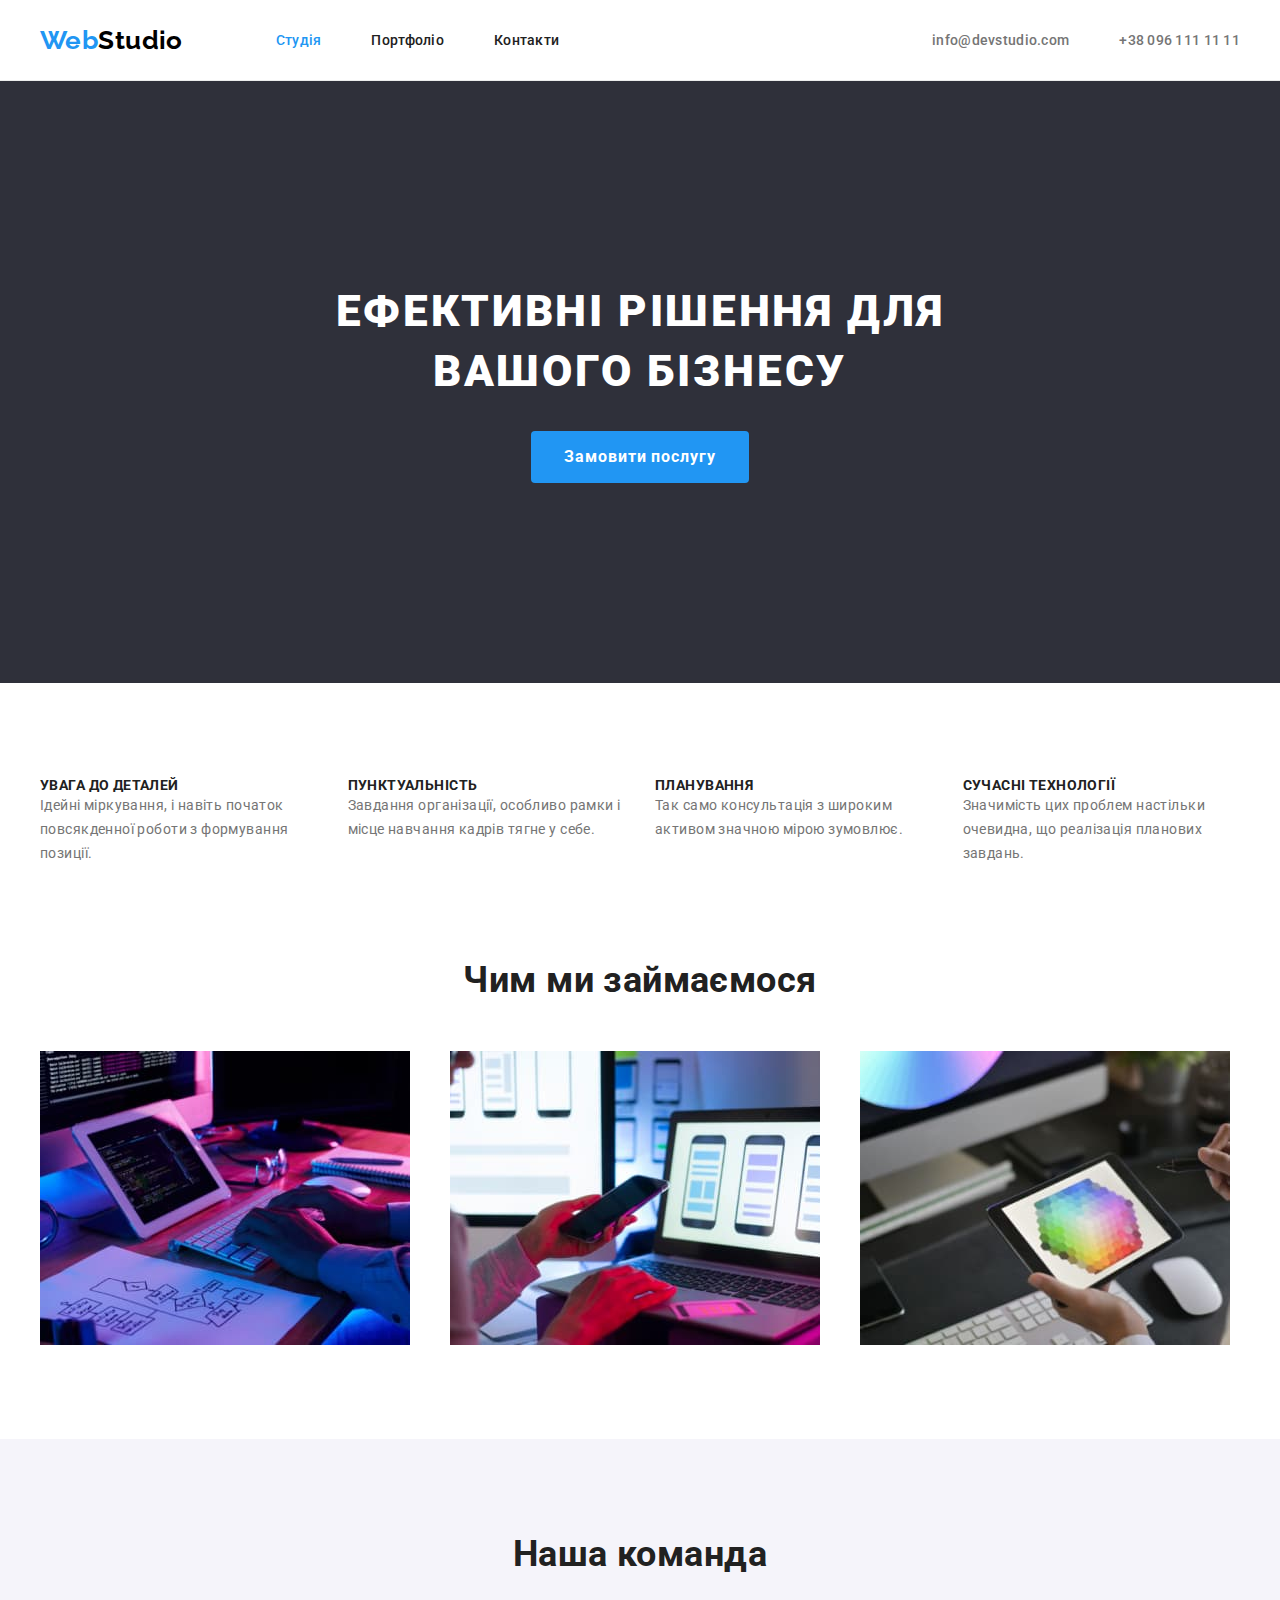
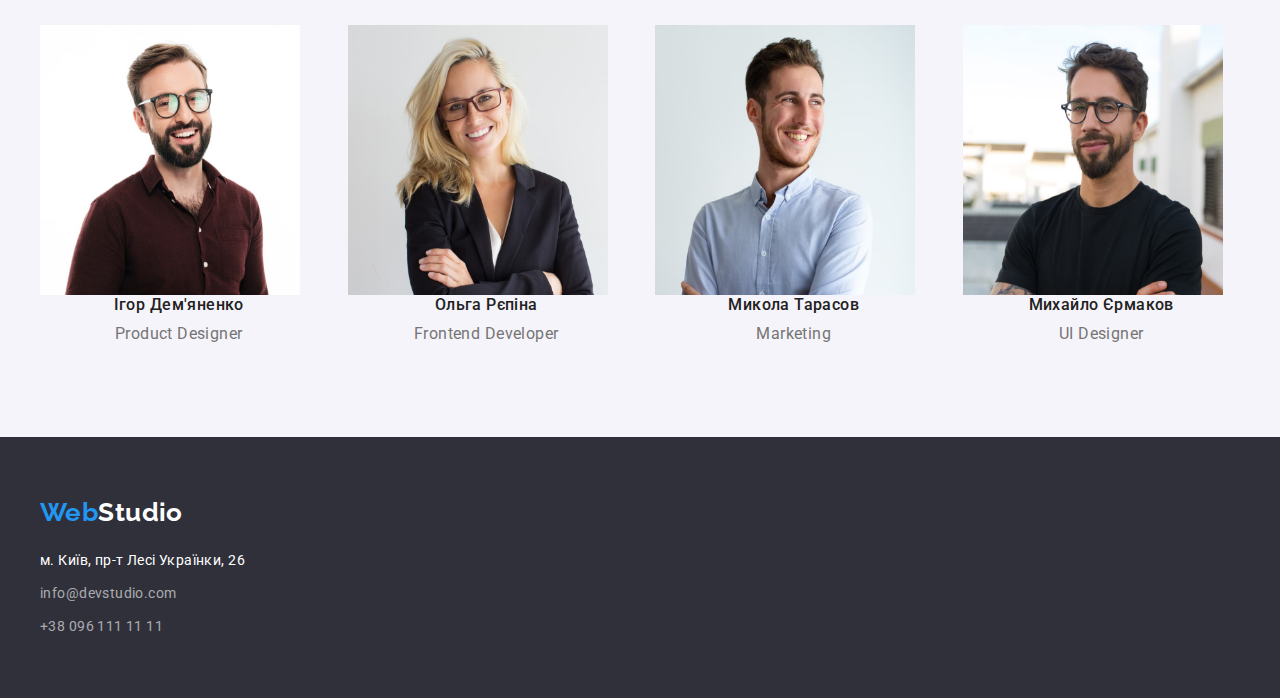
==== index.html @ f8ea402b "homework3" ====
<!DOCTYPE html>
<html lang="uk">
  <head>
    <meta charset="UTF-8" />
    <meta http-equiv="X-UA-Compatible" content="IE=edge" />
    <meta name="viewport" content="width=device-width, initial-scale=1.0" />
    <title>WebStudio</title>
    <link rel="preconnect" href="https://fonts.googleapis.com" />
    <link rel="preconnect" href="https://fonts.gstatic.com" crossorigin />
    <link
      href="https://fonts.googleapis.com/css2?family=Raleway:wght@700&family=Roboto:wght@400;500;700;900&display=swap"
      rel="stylesheet"
    />
    <link
      rel="stylesheet"
      href="https://cdnjs.cloudflare.com/ajax/libs/modern-normalize/1.1.0/modern-normalize.min.css"
    />
    <link rel="stylesheet" href="./css/style.css" />
  </head>
  <body>
    <header class="header">
      <div class="container">
        <!-- Навігація -->
        <nav class="header-nav">
          <a href="#" class="logo"><span class="blue">Web</span>Studio</a>
          <ul class="header-nav list">
            <li class="item"><a href="#" class="link current">Студія</a></li>
            <li class="item">
              <a href="./portfolio.html" class="link">Портфоліо</a>
            </li>
            <li class="item"><a href="#" class="link">Контакти</a></li>
          </ul>
        </nav>

        <ul class="header-link list">
          <!-- Посилання на адресу електронної пошти  -->
          <li class="item">
            <a
              class="link"
              href="mailto:info@devstudio.com"
              target="_blank"
              rel="noopener noreferrer nofollow"
              >info@devstudio.com</a
            >
          </li>
          <!-- Посилання на телефонний номер -->
          <li class="item">
            <a class="link" href="tel:+380961111111">+38 096 111 11 11</a>
          </li>
        </ul>
      </div>
    </header>

    <main>
      <!-- Hero or banner -->
      <section class="hero">
        <h1 class="hero-title">Ефективні рішення для вашого бізнесу</h1>
        <button class="button-studio" type="button">Замовити послугу</button>
      </section>

      <section class="section">
        <div class="container">
          <h2 class="section-title visualy-hidden">Особливості</h2>
          <ul class="feature-list list">
            <li class="item">
              <h3 class="title">УВАГА ДО ДЕТАЛЕЙ</h3>
              <p class="text">
                Ідейні міркування, і навіть початок повсякденної роботи з
                формування позиції.
              </p>
            </li>
            <li class="item">
              <h3 class="title">ПУНКТУАЛЬНІСТЬ</h3>
              <p class="text">
                Завдання організації, особливо рамки і місце навчання кадрів
                тягне у себе.
              </p>
            </li>
            <li class="item">
              <h3 class="title">ПЛАНУВАННЯ</h3>
              <p class="text">
                Так само консультація з широким активом значною мірою зумовлює.
              </p>
            </li>
            <li class="item">
              <h3 class="title">СУЧАСНІ ТЕХНОЛОГІЇ</h3>
              <p class="text">
                Значимість цих проблем настільки очевидна, що реалізація
                планових завдань.
              </p>
            </li>
          </ul>
        </div>
      </section>

      <section class="section">
        <div class="container">
          <h2 class="section-title">Чим ми займаємося</h2>
          <ul class="action-list list">
            <li class="item">
              <img
                src="./images/picture1.jpg"
                alt="Backend"
                width="370"
                height="294"
              />
            </li>
            <li class="item">
              <img
                src="./images/picture2.jpg"
                alt="Frontend"
                width="370"
                height="294"
              />
            </li>
            <li class="item">
              <img
                src="./images/picture3.jpg"
                alt="Design"
                width="370"
                height="294"
              />
            </li>
          </ul>
        </div>
      </section>

      <section class="section team">
        <div class="container">
          <h2 class="section-title">Наша команда</h2>
          <ul class="team-list list">
            <li class="item">
              <img
                src="./images/igor.jpg"
                alt="Ігор Дем'яненко Product Designer"
                width="260"
                height="270"
              />
              <div>
                <h3 class="title">Ігор Дем'яненко</h3>
                <p class="text">Product Designer</p>
              </div>
            </li>
            <li class="item">
              <img
                src="./images/olga.jpg"
                alt="Ольга Рєпіна Frontend Developer"
                width="260"
                height="270"
              />
              <div>
                <h3 class="title">Ольга Рєпіна</h3>
                <p class="text">Frontend Developer</p>
              </div>
            </li>
            <li class="item">
              <img
                src="./images/mykola.jpg"
                alt="Микола Тарасов Marketing"
                width="260"
                height="270"
              />
              <div>
                <h3 class="title">Микола Тарасов</h3>
                <p class="text">Marketing</p>
              </div>
            </li>
            <li class="item">
              <img
                src="./images/mihajlo.jpg"
                alt="Михайло Єрмаков UI Designer"
                width="260"
                height="270"
              />
              <div>
                <h3 class="title">Михайло Єрмаков</h3>
                <p class="text">UI Designer</p>
              </div>
            </li>
          </ul>
        </div>
      </section>
    </main>

    <footer class="footer">
      <div class="container">
        <a href="#" class="logo">
          <span class="blue">Web</span><span class="white">Studio</span>
        </a>
        <address>
          <ul class="address list">
            <li class="item">
              <a
                class="map"
                href="https://goo.gl/maps/ApwKt9ZjbTq67Ydh6"
                target="_blank"
                rel="noopener noreferrer nofollow"
              >
                м. Київ, пр-т Лесі Українки, 26
              </a>
            </li>
            <li class="item">
              <a
                class="link"
                href="mailto:info@devstudio.com"
                target="_blank"
                rel="noopener noreferrer nofollow"
                >info@devstudio.com</a
              >
            </li>
            <li class="item">
              <a class="link" href="tel:+380961111111">+38 096 111 11 11</a>
            </li>
          </ul>
        </address>
      </div>
    </footer>
  </body>
</html>
---- css/style.css ----
/* General styles */
:root {
    --title-color: #212121;
    --text-color: #757575;
    --logo-color: #000000;
    --second-font: 'Raleway', sans-serif;
    --accent-color: #2196F3;
    --white-color: #FFFFFF;
    --bcg-grey-color: #2F303A;
    --bcg-team: #F5F4FA;
    --border-head: #ECECEC;
    --border-cards: #EEEEEE;
    --address-link: rgba(255, 255, 255, 0.6);
}
 body {
    background-color: var(--white-color);
    color: var(--text-color);
    font-family: 'Roboto', sans-serif;
    font-size: 14px;
    letter-spacing: 0.03em;
} 

a {
    text-decoration: none;
}

h1,
h2,
h3,
p {
    margin: 0;
    padding: 0;
}

img {
    display: block;
}

.container {
    margin-left: auto;
    margin-right:auto;
    width: 1230px;
    padding-left: 15px;
    padding-right: 15px;
    /* outline: 2px solid tomato; */
}

.list {
    padding: 0;
    margin: 0;
    list-style: none;
}

.header-tel {
    text-decoration: underline;
}

/* Logo */
.logo {
    display: block;

    color: var(--logo-color);
    font-family: var(--second-font);
    font-weight: 700;
    font-size: 26px;
    line-height: calc(31/26);
}

.logo .blue {
    color: var(--accent-color);
}

.logo .white {
    color: var(--white-color);
}

/* header */
.header {
    border-bottom: 1px solid var(--border-head);
}
.header .container,
.header-nav {
    display: flex;
    margin-bottom: 0;
    align-items: center;
}

.header .logo {
    margin-right: 93px;
}

.header-nav .item:not(last-child),
.header-link .item:not(last-child) {
    margin-right: 50px;
}

.header-nav .link {
    display: block;
    padding-top: 32px;
    padding-bottom: 32px;

    color: var(--title-color);
    font-family: inherit;
    font-weight: 500;
    line-height: calc(16/14);
    letter-spacing: 0.02em;
}

/* header-link  */
.header-link {
    display: flex;
    margin-left: auto;
    margin-right: 0;
}
.header-link .link{
    color: var(--text-color);
    font-family: inherit;
    font-weight: 500;
    line-height: calc(16/14);
    letter-spacing: 0.02em;
    margin-right: 0px;
}

.header-link .item:last-child {
    margin-right: 0;
}

.header-nav .link:hover,
.header-nav .link:focus,
.header-link .link:hover,
.header-link .link:focus,
.header-nav .link.current,
.address .link:hover,
.address .link:focus,
.address .map:hover,
.address .map:focus {
    color: var(--accent-color);
} 

/* Hero */
.hero {
    padding-top: 200px;
    padding-bottom: 200px;
    margin-bottom: 0;
    background-color: var(--bcg-grey-color);
}
.hero-title {
    display: flex;
    margin-left: auto;
    margin-right: auto;
    margin-top: 0;
    margin-bottom: 0;
    margin-bottom: 30px;
    width: 696px;
    align-items: center;
    text-align: center;
    
    color: var(--white-color);
    font-weight: 900;
    font-size: 44px;
    line-height: calc(60/44);
    letter-spacing: 0.06em;
    text-transform: uppercase;
}

/* Section */
.section {
    margin-top: 0;
    margin-bottom: 0;
    padding-bottom: 94px;
}

.section-title {
    margin-top: 0;
    margin-bottom: 50px;
    color: var(--title-color);
    font-weight: 700;
    font-size: 36px;
    line-height: calc(42/36);
    text-align: center;
}

.visualy-hidden {
    position: absolute;
    width: 1px;
    height: 1px;
    margin: -1px;
    border: 0;
    padding: 0;

    white-space: nowrap;
    clip-path: inset(100%);
    clip: rect(0 0 0 0);
    overflow: hidden;
}

/* Features & Team titles*/
.feature-list {
    display: flex;
    padding-top: 94px;
    /* padding-bottom: 94px; */
    gap: 30px;
    align-items: flex-start;
}

.feature-list .item{
    flex-basis: calc((100% - 30px * 3) / 4);
}

.feature-list .item:last-child {
    margin-right: 0;
}

.feature-list .title {
    /* margin-top: 0;
    margin-bottom: 10px; */
    font-weight: 700;
    font-size: 14px;
    line-height: calc(16/14);
    text-transform: uppercase;
    color: var(--title-color);
}

.feature-list .text {
    line-height: calc(24/14);
}
/* Activities */
.action-list {
    display: flex;
    gap: 30px;
    text-align: center;
}

.action-list .item {
    flex-basis: calc((100% - 30px * 2) / 3);
}

.action-list .item:last-child {
    margin-right: 0;
}

/* Team */
.section.team {
    margin-top: 0;
    margin-bottom: 0;
    padding-top: 94px;
    padding-bottom: 94px;
    background-color: var(--bcg-team);
}

.team-list {
    display: flex;
    gap: 30px;
    text-align: center;
}

.team-list .item {
    flex-basis: calc((100% - 30px * 3) / 4);
}

.team-list .title {
    margin-top: 0;
    margin-bottom: 10px;
    font-weight: 500;
    font-size: 16px;
    line-height: calc(19/16);
    text-align: center;
    color: var(--title-color);
}

.team-list .text {
    font-size: 16px;
    line-height: calc(19/16);
    text-align: center;
}

.team-list .item:last-child {
    margin-right: 0;
}

/* Footer */
footer {
    background: var(--bcg-grey-color);
}

.footer .container{
    display: block;
    margin-top: 0;
    margin-bottom: 0;
    padding-top: 0;
    padding-bottom: 0;
    padding-top:  60px;
    padding-bottom: 60px;
    /* margin-left: 93px; */
    align-items: center;
}

.footer .logo {
    margin-bottom: 20px;
}

.address .item {
    margin-bottom: 9px;
}

.address .item:last-child {
    margin-bottom: 0;
}

.address .map {
    font-family: inherit;
    font-style: normal;
    line-height: calc(24/14);
    color: var(--white-color);
}

.address .link {
    font-family: inherit;
    font-style: normal;
    line-height: calc(24/14);
    color: var(--address-link);
}


/* Buttons */
.button-studio {
    display: flex; 
    margin-top: 30px;
    margin-left: auto;
    margin-right: auto;
    align-items: center;
    text-align: center;
    border-radius: 4px;
    padding: 10px 32px;

    color: var(--white-color);
    background-color: var(--accent-color);
    border-color: var(--accent-color);
    font-family: inherit; 
    font-weight: 700;
    font-size: 16px;
    line-height: calc(30/16);
    
    letter-spacing: 0.06em;
    cursor: pointer;
    border: 1px solid transparent;
}

/* Styles for Portfolio */
.button-list {
    display: flex;
    text-align: center;
    margin-top: 0;
    margin-bottom: 0;
    margin-left: auto;
    margin-right: auto;
    padding-right: 0;
    gap: 8px;
    width: 575px;
    align-items: center;
}

.button-list .btn:last-child {
    text-align: center; 
    margin-right: 0;
}

.button-list .filter {
    display: inline-block; 
    border-radius: 4px;
    padding: 6px 22px;

    color: var(--title-color);
    background-color: var(--bcg-team);
    border-color: var(--bcg-team);
    font-family: inherit; 
    font-weight: 500;
    font-size: 16px;
    line-height: calc(26/16);
    text-align: center;
    cursor: pointer;
    border: 1px solid transparent;
}

.button-list .filter:hover,
.button-list .filter:focus {
    color: var(--white-color);
    background-color: var(--accent-color);
    border-color: var(--accent-color);
}

.section.card {
    margin-top: 0;
    margin-bottom: 0;
    margin-left: auto;
    margin-right: auto;
    padding-left: 0;
    padding-right: 0;
    padding-top: 94px;
    padding-bottom: 94px;
    text-align: center;
}

.card-list {
    display: flex;
    padding: 0;
    padding-top: 34px;
    gap: 30px;
    flex-wrap: wrap;
    align-items: center;
}

.card-list .item {
    padding-left: 0;
    padding-right: 0;
    margin-left: 0;
    width: calc((100% - 60px) / 3 );
    border-bottom: 1px solid var(--border-cards);
}

.card-list .item:nth-child(3n) {
    margin-right: 0;
}

.card-list .item:nth-last-child(-n + 3) {
    margin-bottom: 0;
}

.card-list .title {
    font-weight: 700;
    font-size: 18px;
    line-height: calc(36/18);
    letter-spacing: 0.06em;
    color: var(--title-color);
}

.card-list .text {
    color: var(--text-color);
    font-size: 16px;
    line-height: calc(30/16);
    
}
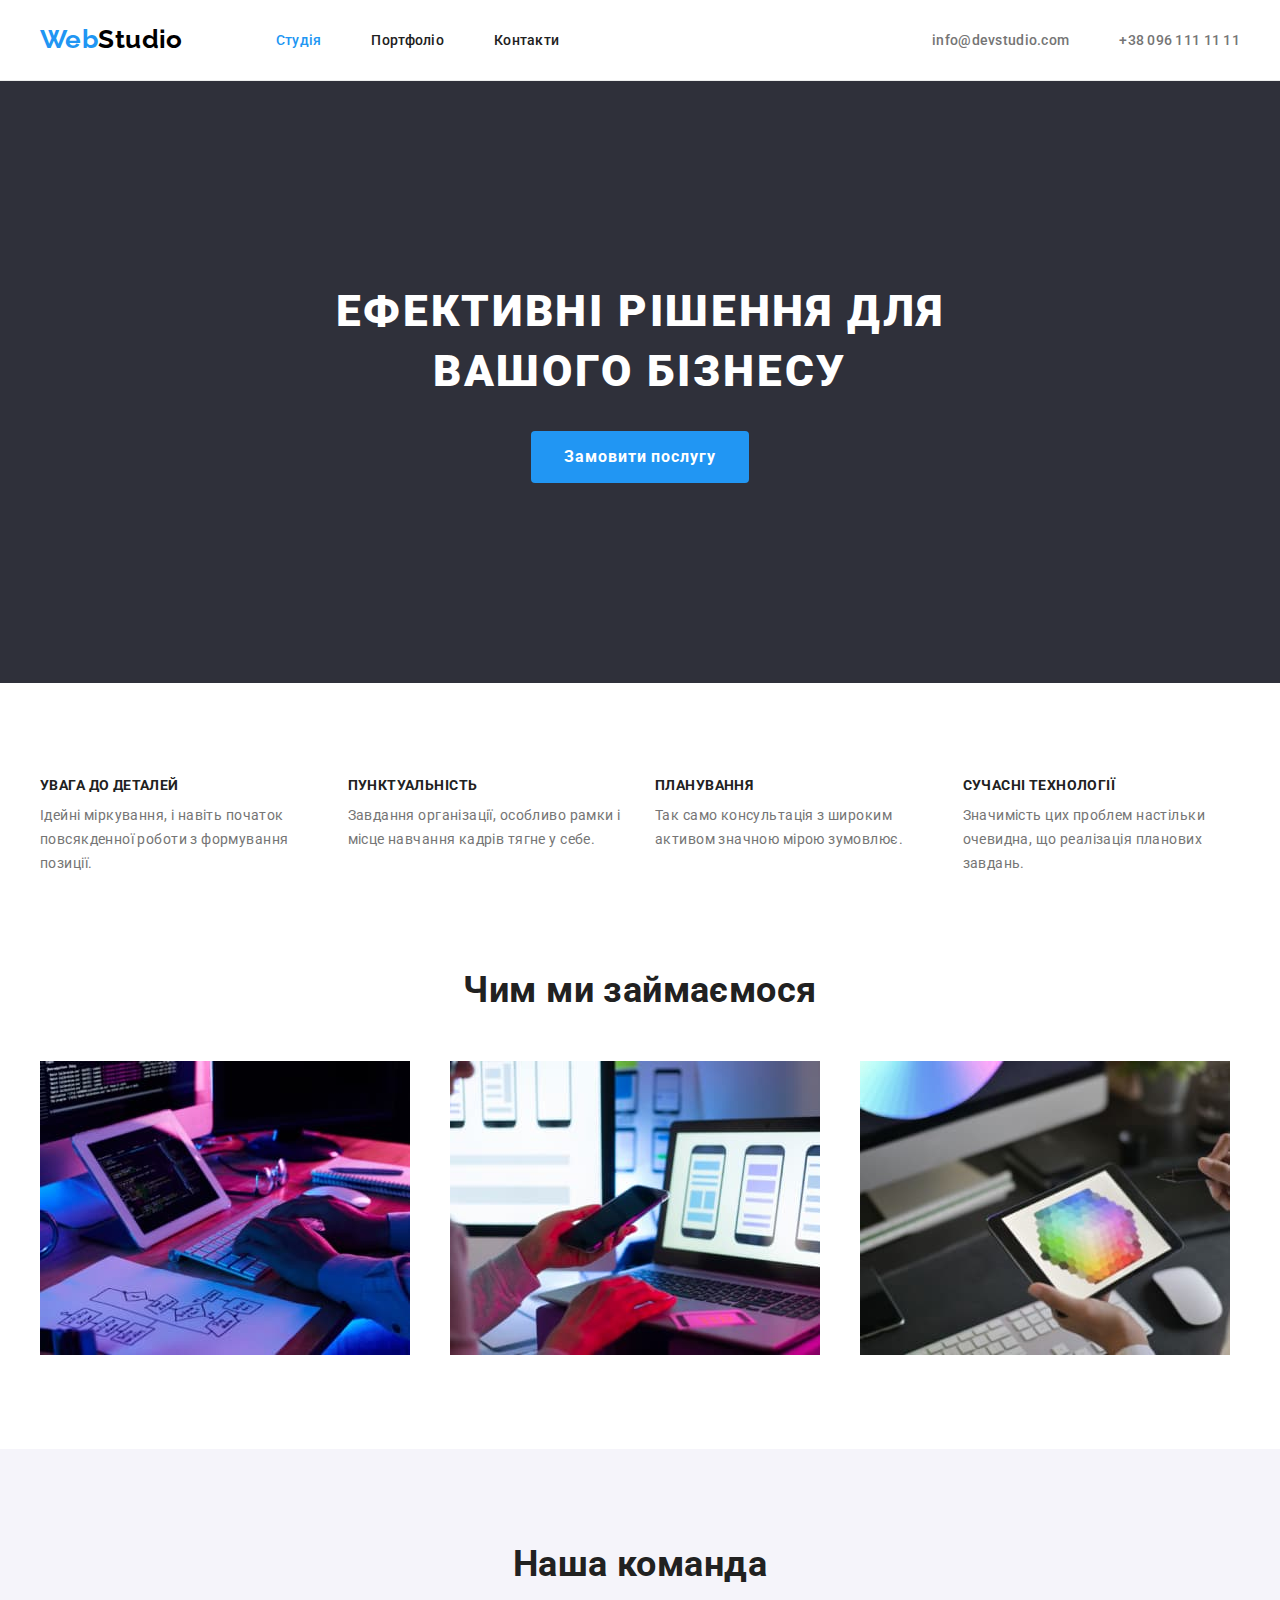
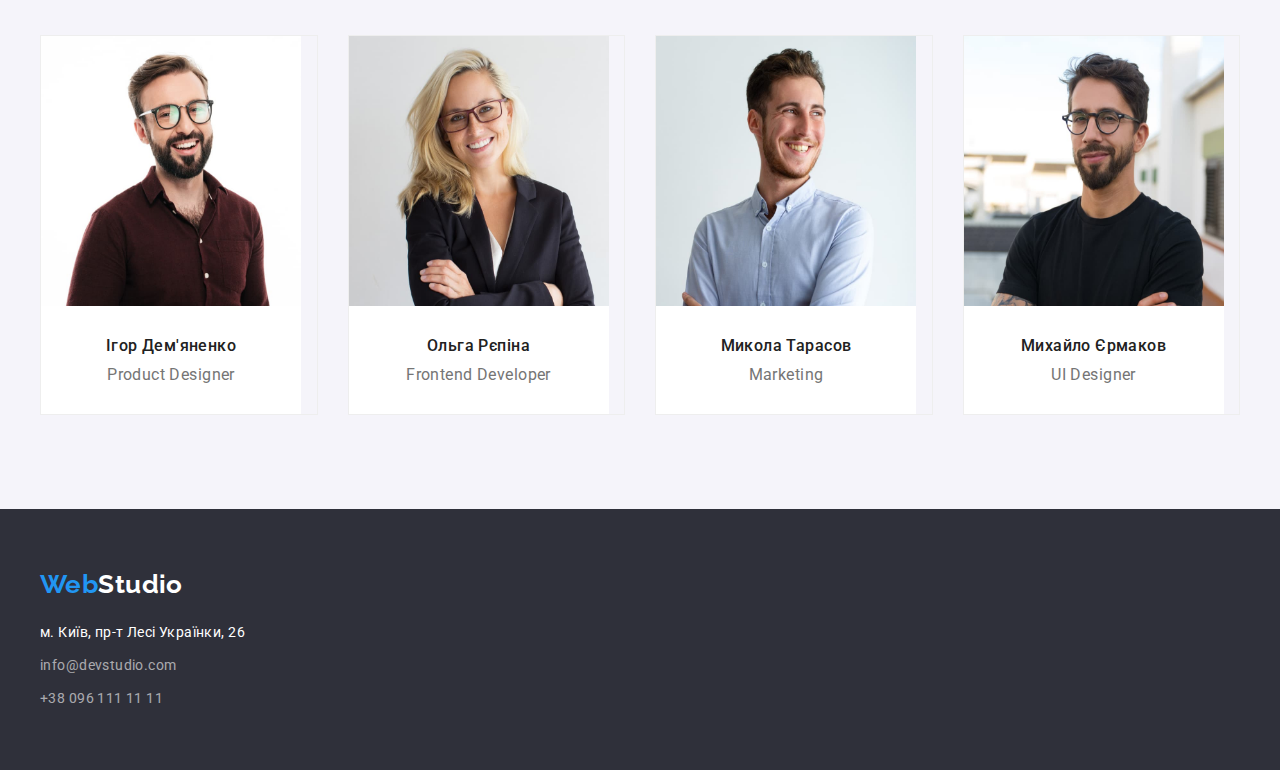
==== commit 36451f0d: "hw3-changed" ====
--- a/index.html
+++ b/index.html
@@ -20,9 +20,9 @@
   <body>
     <header class="header">
       <div class="container">
+        <a href="#" class="logo"><span class="blue">Web</span>Studio</a>
         <!-- Навігація -->
         <nav class="header-nav">
-          <a href="#" class="logo"><span class="blue">Web</span>Studio</a>
           <ul class="header-nav list">
             <li class="item"><a href="#" class="link current">Студія</a></li>
             <li class="item">
@@ -54,8 +54,10 @@
     <main>
       <!-- Hero or banner -->
       <section class="hero">
-        <h1 class="hero-title">Ефективні рішення для вашого бізнесу</h1>
-        <button class="button-studio" type="button">Замовити послугу</button>
+        <div class="container">
+          <h1 class="hero-title">Ефективні рішення для вашого бізнесу</h1>
+          <button class="button-studio" type="button">Замовити послугу</button>
+        </div>
       </section>
 
       <section class="section">
@@ -136,7 +138,7 @@
                 width="260"
                 height="270"
               />
-              <div>
+              <div class="descript-team">
                 <h3 class="title">Ігор Дем'яненко</h3>
                 <p class="text">Product Designer</p>
               </div>
@@ -148,7 +150,7 @@
                 width="260"
                 height="270"
               />
-              <div>
+              <div class="descript-team">
                 <h3 class="title">Ольга Рєпіна</h3>
                 <p class="text">Frontend Developer</p>
               </div>
@@ -160,7 +162,7 @@
                 width="260"
                 height="270"
               />
-              <div>
+              <div class="descript-team">
                 <h3 class="title">Микола Тарасов</h3>
                 <p class="text">Marketing</p>
               </div>
@@ -172,7 +174,7 @@
                 width="260"
                 height="270"
               />
-              <div>
+              <div class="descript-team">
                 <h3 class="title">Михайло Єрмаков</h3>
                 <p class="text">UI Designer</p>
               </div>
--- a/css/style.css
+++ b/css/style.css
@@ -87,6 +87,8 @@
 
 .header .logo {
     margin-right: 93px;
+    padding-top: 24px;
+    padding-bottom: 25px;
 }
 
 .header-nav .item:not(last-child),
@@ -212,8 +214,7 @@
 }
 
 .feature-list .title {
-    /* margin-top: 0;
-    margin-bottom: 10px; */
+    margin-bottom: 10px; 
     font-weight: 700;
     font-size: 14px;
     line-height: calc(16/14);
@@ -256,6 +257,17 @@
 
 .team-list .item {
     flex-basis: calc((100% - 30px * 3) / 4);
+    border: 1px solid var(--border-cards);
+}
+
+.team-list .descript-team {
+    padding-top: 30px;
+    padding-bottom: 30px;
+    width: 260px;
+    background-color: var(--white-color);
+    /* border-right: 1px solid var(--border-cards);
+    border-bottom: 1px solid var(--border-cards);
+    border-left: 1px solid var(--border-cards); */
 }
 
 .team-list .title {
@@ -280,6 +292,8 @@
 
 /* Footer */
 footer {
+    padding-top: 60px;
+    padding-bottom: 60px;
     background: var(--bcg-grey-color);
 }
 
@@ -289,8 +303,8 @@
     margin-bottom: 0;
     padding-top: 0;
     padding-bottom: 0;
-    padding-top:  60px;
-    padding-bottom: 60px;
+    /* padding-top:  60px;
+    padding-bottom: 60px; */
     /* margin-left: 93px; */
     align-items: center;
 }
@@ -415,15 +429,24 @@
     padding-right: 0;
     margin-left: 0;
     width: calc((100% - 60px) / 3 );
+}
+
+.card-list .item:nth-child(3n) {
+    margin-right: 0;
+}
+
+.card-list .item:nth-last-child(-n + 3) {
+    margin-bottom: 0;
+}
+
+.card-list .descript-card {
+    margin-right: 0;
+    padding-top: 20px;
+    padding-bottom: 20px;
+    width: 370px;
+    border-right: 1px solid var(--border-cards);
     border-bottom: 1px solid var(--border-cards);
-}
-
-.card-list .item:nth-child(3n) {
-    margin-right: 0;
-}
-
-.card-list .item:nth-last-child(-n + 3) {
-    margin-bottom: 0;
+    border-left: 1px solid var(--border-cards);
 }
 
 .card-list .title {
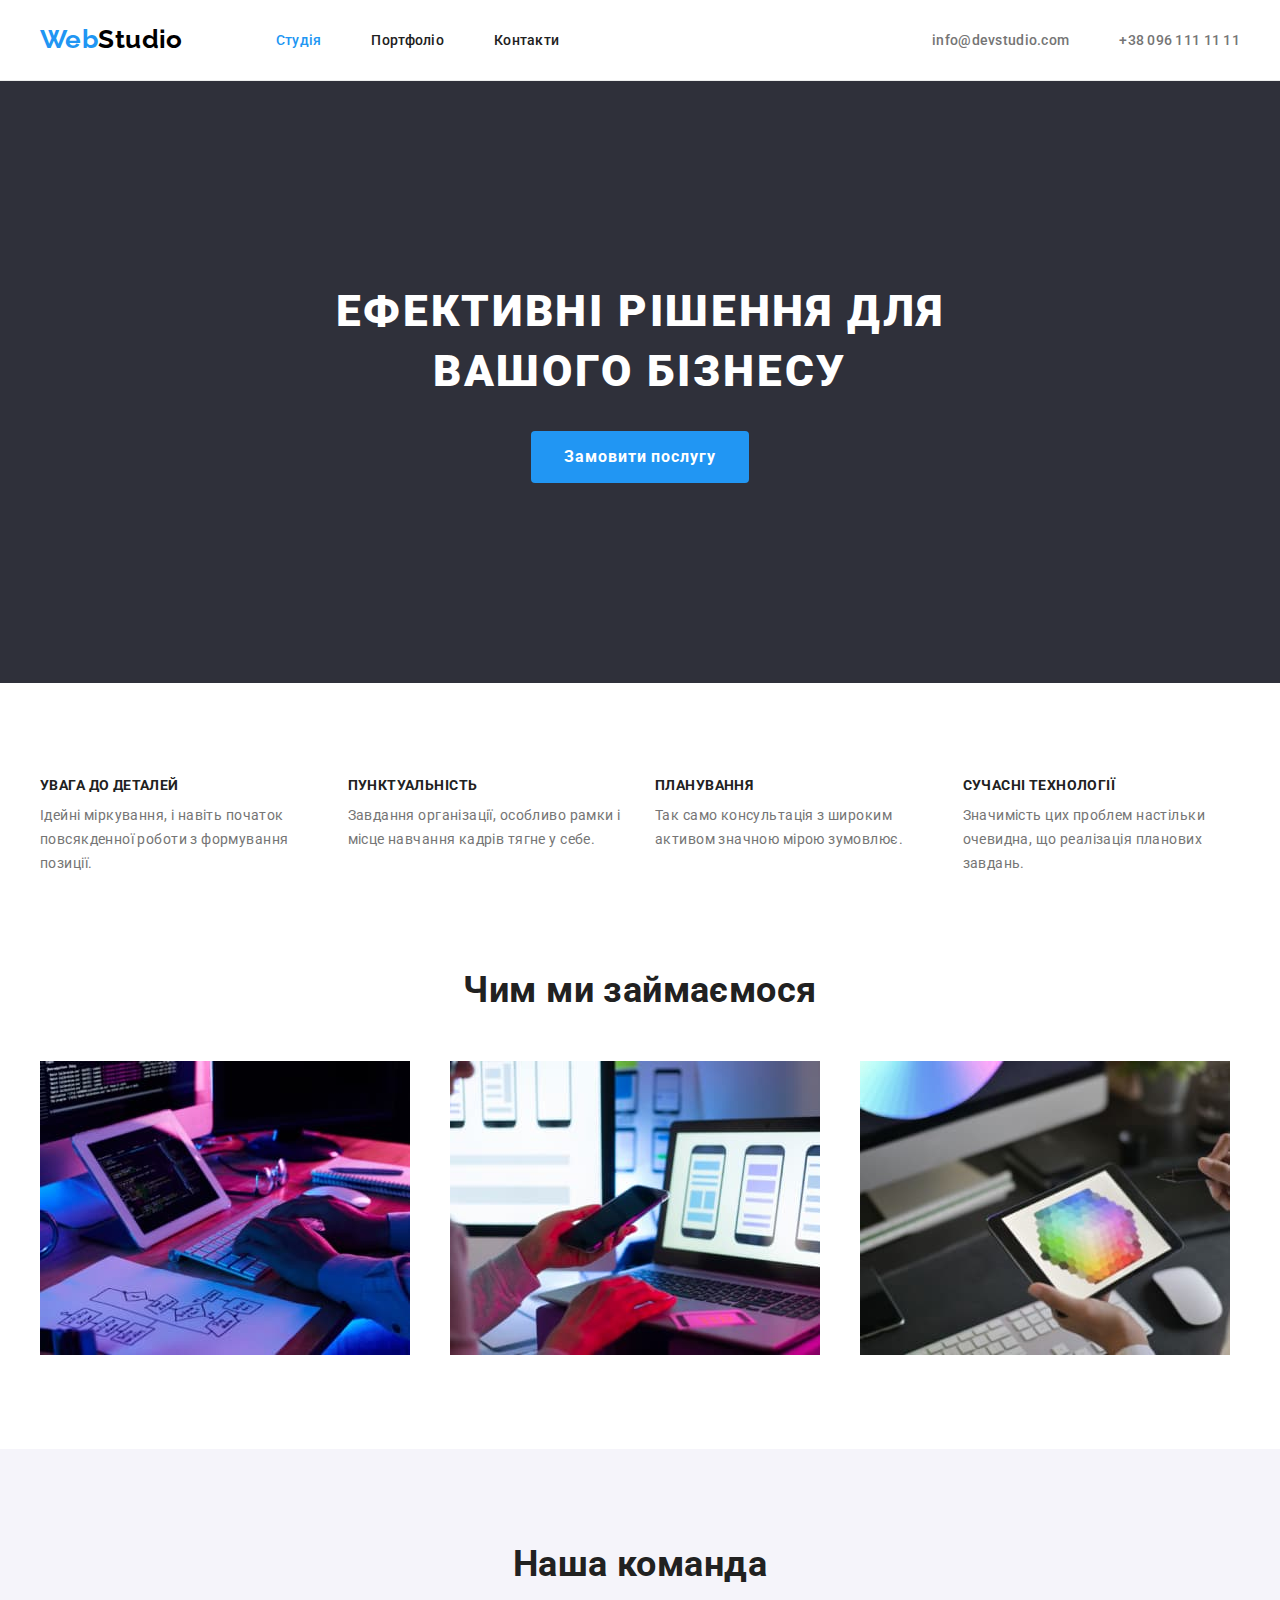
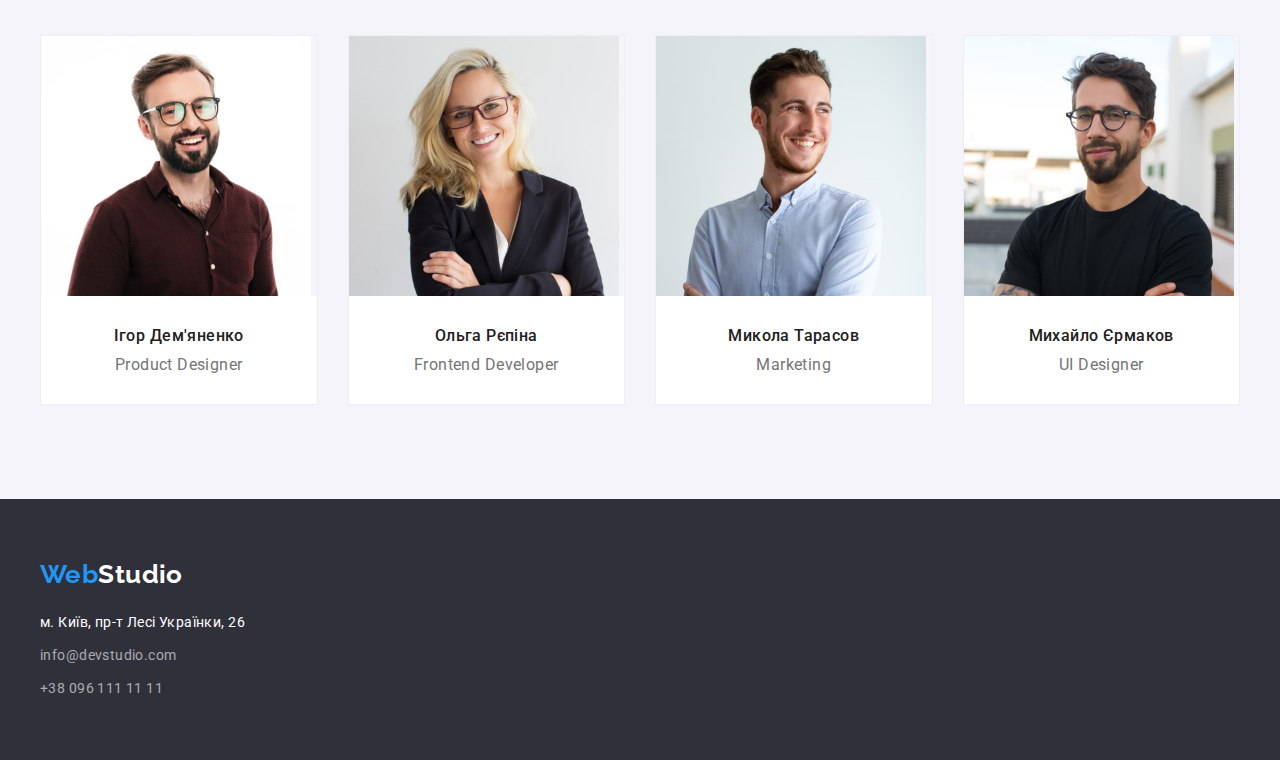
==== commit 4f565d44: "hw changes 25/10/22" ====
--- a/index.html
+++ b/index.html
@@ -60,7 +60,7 @@
         </div>
       </section>
 
-      <section class="section">
+      <section class="section feature">
         <div class="container">
           <h2 class="section-title visualy-hidden">Особливості</h2>
           <ul class="feature-list list">
@@ -95,7 +95,7 @@
         </div>
       </section>
 
-      <section class="section">
+      <section class="section action">
         <div class="container">
           <h2 class="section-title">Чим ми займаємося</h2>
           <ul class="action-list list">
@@ -135,8 +135,8 @@
               <img
                 src="./images/igor.jpg"
                 alt="Ігор Дем'яненко Product Designer"
-                width="260"
-                height="270"
+                width="270"
+                height="260"
               />
               <div class="descript-team">
                 <h3 class="title">Ігор Дем'яненко</h3>
@@ -147,8 +147,8 @@
               <img
                 src="./images/olga.jpg"
                 alt="Ольга Рєпіна Frontend Developer"
-                width="260"
-                height="270"
+                width="270"
+                height="260"
               />
               <div class="descript-team">
                 <h3 class="title">Ольга Рєпіна</h3>
@@ -159,8 +159,8 @@
               <img
                 src="./images/mykola.jpg"
                 alt="Микола Тарасов Marketing"
-                width="260"
-                height="270"
+                width="270"
+                height="260"
               />
               <div class="descript-team">
                 <h3 class="title">Микола Тарасов</h3>
@@ -171,8 +171,8 @@
               <img
                 src="./images/mihajlo.jpg"
                 alt="Михайло Єрмаков UI Designer"
-                width="260"
-                height="270"
+                width="270"
+                height="260"
               />
               <div class="descript-team">
                 <h3 class="title">Михайло Єрмаков</h3>
--- a/css/style.css
+++ b/css/style.css
@@ -169,6 +169,7 @@
 .section {
     margin-top: 0;
     margin-bottom: 0;
+    padding-top: 94px;
     padding-bottom: 94px;
 }
 
@@ -199,8 +200,6 @@
 /* Features & Team titles*/
 .feature-list {
     display: flex;
-    padding-top: 94px;
-    /* padding-bottom: 94px; */
     gap: 30px;
     align-items: flex-start;
 }
@@ -225,7 +224,12 @@
 .feature-list .text {
     line-height: calc(24/14);
 }
+
 /* Activities */
+.section.action {
+    padding-top: 0;
+}
+
 .action-list {
     display: flex;
     gap: 30px;
@@ -263,11 +267,7 @@
 .team-list .descript-team {
     padding-top: 30px;
     padding-bottom: 30px;
-    width: 260px;
     background-color: var(--white-color);
-    /* border-right: 1px solid var(--border-cards);
-    border-bottom: 1px solid var(--border-cards);
-    border-left: 1px solid var(--border-cards); */
 }
 
 .team-list .title {
@@ -303,9 +303,6 @@
     margin-bottom: 0;
     padding-top: 0;
     padding-bottom: 0;
-    /* padding-top:  60px;
-    padding-bottom: 60px; */
-    /* margin-left: 93px; */
     align-items: center;
 }
 
@@ -418,7 +415,7 @@
 .card-list {
     display: flex;
     padding: 0;
-    padding-top: 34px;
+    margin-top: 34px;
     gap: 30px;
     flex-wrap: wrap;
     align-items: center;
@@ -443,10 +440,12 @@
     margin-right: 0;
     padding-top: 20px;
     padding-bottom: 20px;
-    width: 370px;
+    padding-left: 24px;
+    padding-right: 24px;
     border-right: 1px solid var(--border-cards);
     border-bottom: 1px solid var(--border-cards);
     border-left: 1px solid var(--border-cards);
+    text-align: left;
 }
 
 .card-list .title {
@@ -461,6 +460,5 @@
     color: var(--text-color);
     font-size: 16px;
     line-height: calc(30/16);
-    
-}
-
+}
+
